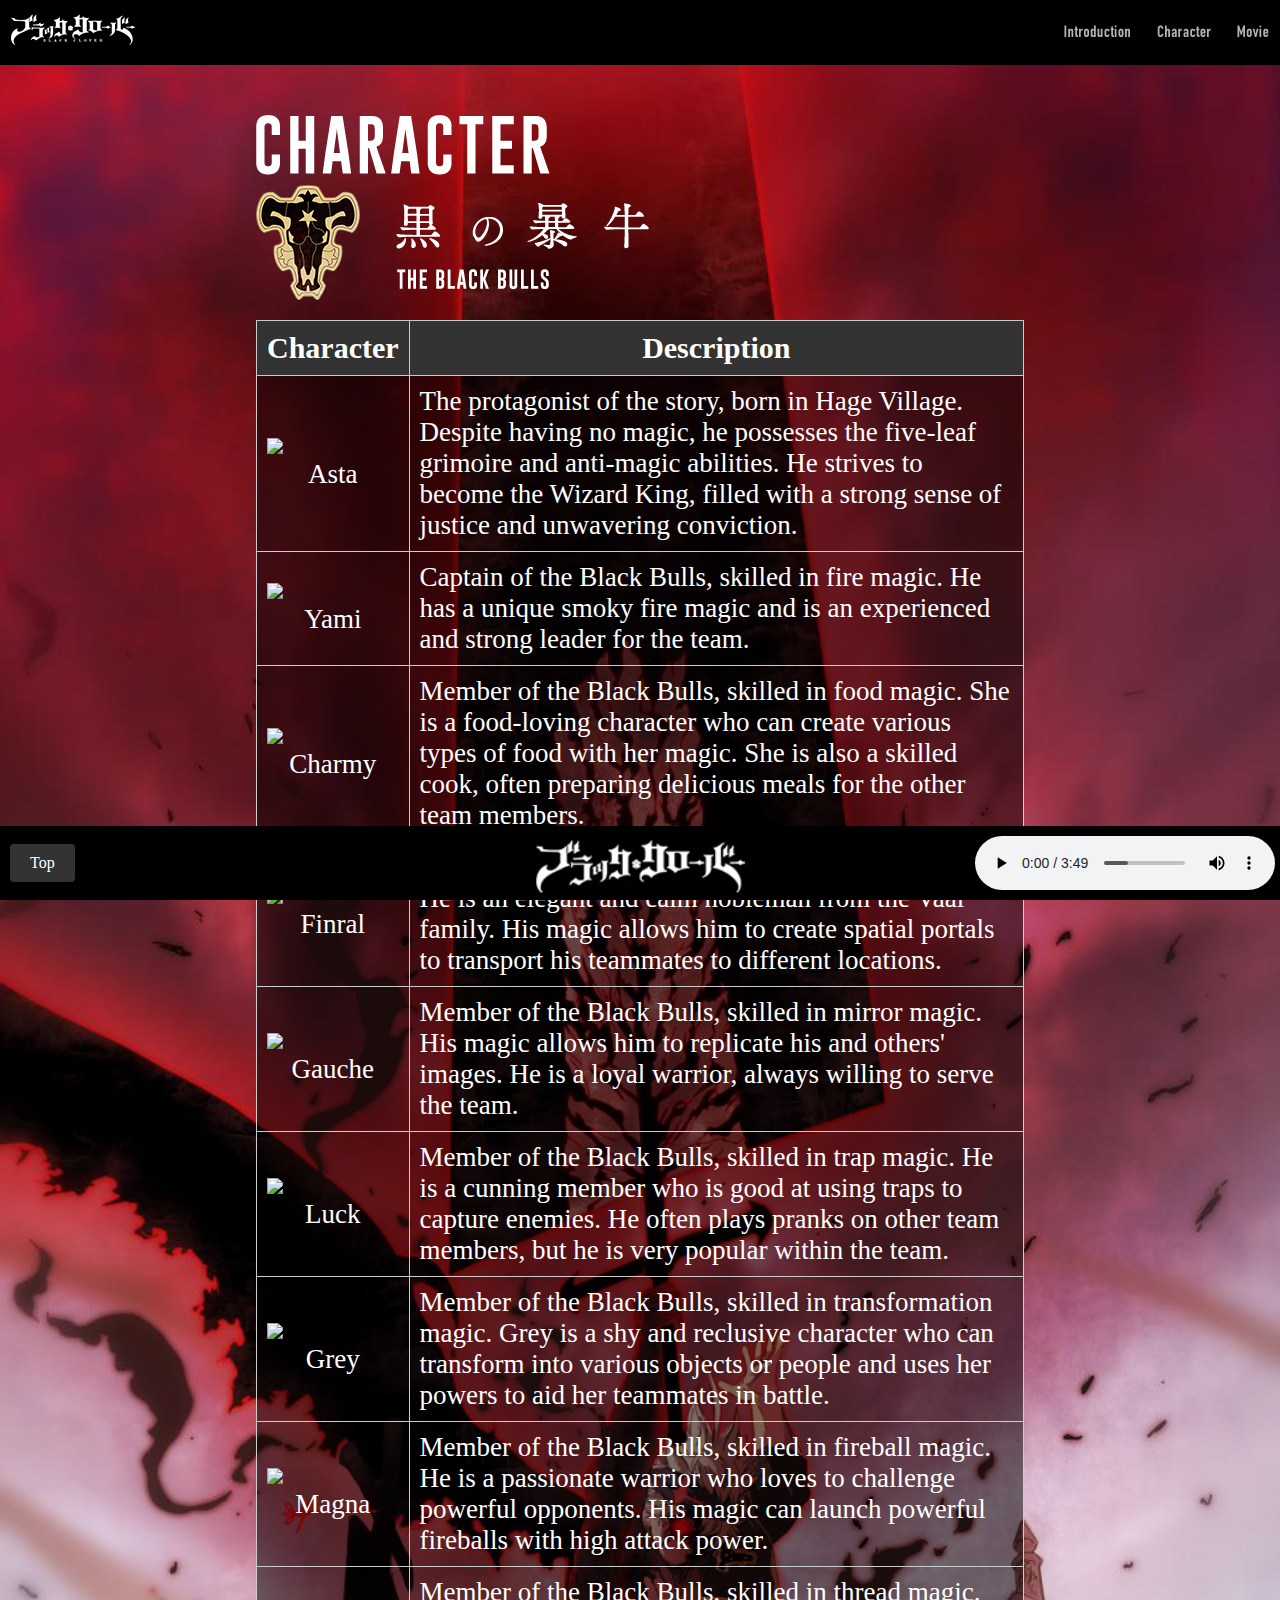
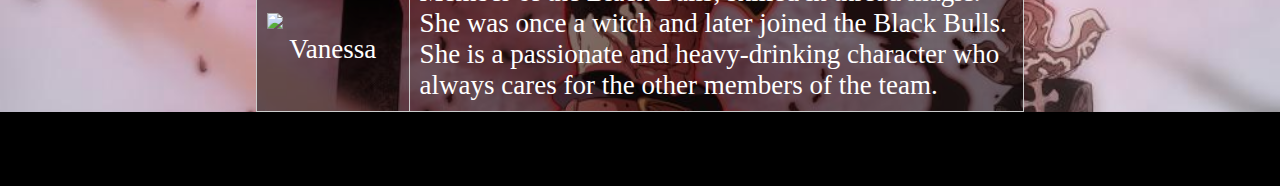
==== character.html @ b59b1da8 "up" ====
<!DOCTYPE html>
<html>

<head>
    <meta charset="UTF-8">
    <link rel="stylesheet" href="style.css">
    <link rel="stylesheet" href="character.css">
    <title>BLACK♣CLOVER</title>
</head>

<body>

    <div class="header" id="header">
        <a class="header-logo" href="index.html"><img src="resource/img/BlackCloverLogo1.png"
                alt="BlackCloverLogo1"></a>
        <div class="header-links">
            <a href="introduction.html"><img src="resource/img/Introduction.png" class="Introduction"></a>
            <a href="character.html"><img src="resource/img/Character.png" class="Character"></a>
            <a href="movie.html"><img src="resource/img/Movie.png" class="Movie"></a>
        </div>
    </div>

    <main>
        <div>
            <img src="resource/img/Character-title.png" class="title">
            <img src="resource/img/Blackcow.png" class="character-img">
        </div>
        <table class="character-table">
            <thead>
                <tr>
                    <th>Character</th>
                    <th>Description</th>
                </tr>
            </thead>
            <tbody>
                <tr>
                    <td>
                        <div class="character">
                            <img class="character-img" src="resource/img/character/asta.png">
                            <span class="character-name">Asta</span>
                        </div>
                    </td>
                    <td>The protagonist of the story, born in Hage Village. Despite having no magic, he possesses the
                        five-leaf grimoire and anti-magic abilities. He strives to become the Wizard King, filled with a
                        strong sense of justice and unwavering conviction.</td>
                </tr>
                <tr>
                    <td>
                        <div class="character">
                            <img class="character-img" src="resource/img/character/yami.png">
                            <span class="character-name">Yami</span>
                        </div>
                    </td>
                    <td>Captain of the Black Bulls, skilled in fire magic. He has a unique smoky fire magic and is an
                        experienced and strong leader for the team.</td>
                </tr>
                <tr>
                    <td>
                        <div class="character">
                            <img class="character-img" src="resource/img/character/charmy.png">
                            <span class="character-name">Charmy</span>
                        </div>
                    </td>
                    <td>Member of the Black Bulls, skilled in food magic. She is a food-loving character who can create
                        various types of food with her magic. She is also a skilled cook, often preparing delicious
                        meals
                        for the other team members.</td>
                </tr>
                <tr>
                    <td>
                        <div class="character">
                            <img class="character-img" src="resource/img/character/finral.png">
                            <span class="character-name">Finral</span>
                        </div>
                    </td>
                    <td>Member of the Black Bulls, skilled in spatial magic. He is an elegant and calm nobleman from the
                        Vaal family. His magic allows him to create spatial portals to transport his teammates to
                        different locations.</td>
                </tr>
                <tr>
                    <td>
                        <div class="character">
                            <img class="character-img" src="resource/img/character/gauche.png">
                            <span class="character-name">Gauche</span>
                        </div>
                    </td>
                    <td>Member of the Black Bulls, skilled in mirror magic. His magic allows him to replicate his and
                        others' images. He is a loyal warrior, always willing to serve the team.</td>
                </tr>
                <tr>
                    <td>
                        <div class="character">
                            <img class="character-img" src="resource/img/character/luck.png">
                            <span class="character-name">Luck</span>
                        </div>
                    </td>
                    <td>Member of the Black Bulls, skilled in trap magic. He is a cunning member who is good at using
                        traps to capture enemies. He often plays pranks on other team members, but he is very popular
                        within the team.</td>
                </tr>
                <tr>
                    <td>
                        <div class="character">
                            <img class="character-img" src="resource/img/character/grey.png">
                            <span class="character-name">Grey</span>
                        </div>
                    </td>
                    <td>Member of the Black Bulls, skilled in transformation magic. Grey is a shy and reclusive
                        character who can transform into various objects or people and uses her powers to aid her
                        teammates in battle.</td>
                </tr>
                <tr>
                    <td>
                        <div class="character">
                            <img class="character-img" src="resource/img/character/magna.png">
                            <span class="character-name">Magna</span>
                        </div>
                    </td>
                    <td>Member of the Black Bulls, skilled in fireball magic. He is a passionate warrior who loves to
                        challenge powerful opponents. His magic can launch powerful fireballs with high attack power.
                    </td>
                </tr>
                <tr>
                    <td>
                        <div class="character">
                            <img class="character-img" src="resource/img/character/vanessa.png">
                            <span class="character-name">Vanessa</span>
                        </div>
                    </td>
                    <td>Member of the Black Bulls, skilled in thread magic. She was once a witch and later joined the
                        Black Bulls. She is a passionate and heavy-drinking character who always cares for the other
                        members of the team.</td>
                </tr>
            </tbody>
        </table>
    </main>
    <div><br><br><br></div>
    <div class="footer">
        <a href="#header"><button>Top</button></a>
        <img src="resource/img/BlackCloverLogo2.png" alt="BlackCloverLogo2">
        <audio class="audio-background" autoplay loop controls>
            <source src="resource/BlackCloverAudio.m4a">
        </audio>
    </div>

</body>

</html>
---- style.css ----
/* style.css */
    * {
        user-select: none;
        /* disable text selection */
    }

    .header {
        display: flex;
        align-items: center;
        justify-content: space-between;
        padding: 10px;
        position: relative;
    }

    .header-logo {
        float: left;
    }

    .header-links {
        text-align: right;
    }

    .header-links a {
        display: inline-block;
        margin-left: 20px;
    }

    .header-links img {
        max-height: 30%;
        opacity: 0.7;
        transition: opacity 0.5s ease-in-out;
    }

    .header-links a:hover img {
        opacity: 1;
    }

    .footer {
        position: fixed;
        /* fix it to the bottom of the page */
        bottom: 0;
        left: 0;
        width: 100%;
        padding: 10px;
        display: flex;
        justify-content: space-between;
        align-items: center;

        background-color: #000;
        color: #fff;
    }

    .footer img {
        position: fixed;
        bottom: 1%;
        left: 50%;
        transform: translateX(-50%) scale(1.2);
        z-index: 1;
    }

    /* Return header button */
    a[href="#header"] button {
        font-family: fantasy;
        background-color: #333;
        color: #fff;
        border: none;
        border-radius: 4px;
        padding: 10px 20px;
        font-size: 16px;
        text-decoration: none;
        cursor: pointer;
    }

    a[href="#header"] button:hover {
        background-color: #555;
    }


    body {
        height: 100vh;
        margin: 0;
        background: black    ;

    }

    .audio-background {
        position: relative;
        left: -15px;
        z-index: 1
    }

    @media only screen and (max-width: 600px) {

        .video-background {
            width: 100%;
            height: 100%;
        }


        .header,
        .footer {
            flex-direction: column;
        }

        .logo1 {
            float: none;
            margin-bottom: 10px;
        }

        .Link-img {
            text-align: center;
        }

        .Link-img a {
            display: block;
            margin-left: 0;
            margin-bottom: 10px;
        }

        .footer img {
            position: static;
            margin: 10px auto;
            transform: scale(1);
        }

        .left-text,
        .right-text {
            font-size: 40px;
            margin-left: 5%;
            margin-right: 5%;
        }

        .left-text {
            margin-top: 53%;
        }


        .BLACKCLOVER {
            font-size: 20px;
        }

        .neon-effect {
            font-size: 30px;
        }
    }
---- character.css ----
/*character.ccs*/

* {
    font-family: 'Cinzel', serif;
}

main {
    background-image: url("resource/img/Character_bg.jpg");
    background-size: cover;
    background-position: center;
    background-repeat: no-repeat;
}

.title {
    display: block;
    margin-left: auto;
    margin-right: auto;
    width: auto;
    max-width: 100%;
    padding-top: 50px;
    padding-bottom: 10px;
    margin-left: 20%;
}

.character-img {
    display: block;
    margin-left: auto;
    margin-right: auto;
    margin-left: 20%;
}

.character-table {
    margin-left: 20%;
    margin-right: 20%;
    margin-top: 20px;
    margin-bottom: 20px;
    border-collapse: collapse;
    color: #fff;
    overflow: auto;
}

.character-table th,
.character-table td {
    border: 1px solid #ccc;
    padding: 10px;
    text-align: left;
    font-size: 27px;
}

.character-table th {
    background-color: #333;
    color: #fff;
    text-align: center;
    font-size: 30px;
}

.character-table td img {
    display: block;
    margin: 0 auto;
}

.character-table tbody tr {
    background-color: rgba(0, 0, 0, 0.5);
}

.character-img {
    max-width: 100%;
    height: auto;
}

.character-name {
    display: block;
    text-align: center;
    margin-top: 5px;
}

.intro-text {
    font-family: 'Cinzel', serif;
    font-size: 20px;
    color: #ffffff;
    padding-top: 10px;
    margin-left: 20%;
    margin-right: 50%;
}

.strong {
    color: #ff0000;
    text-shadow: 1px 1px 1px#fff;
    font-size: 27px;
}
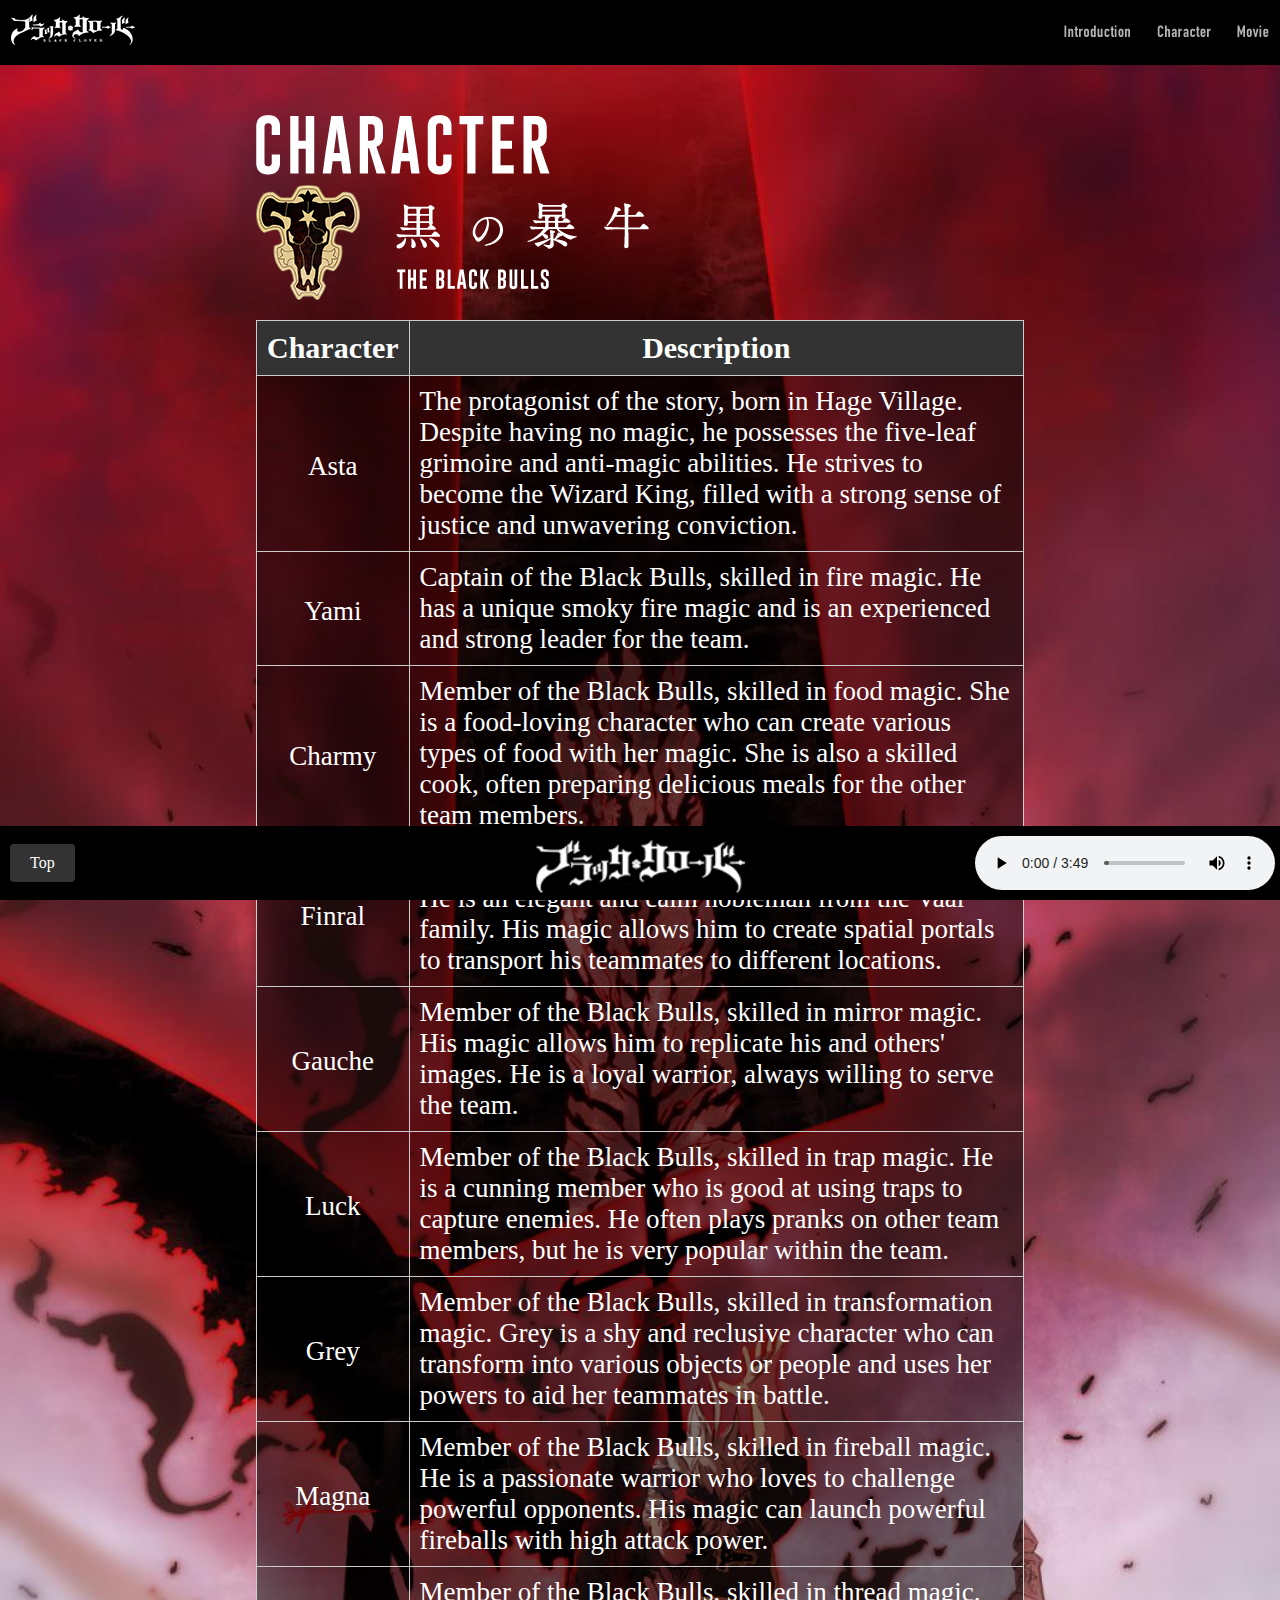
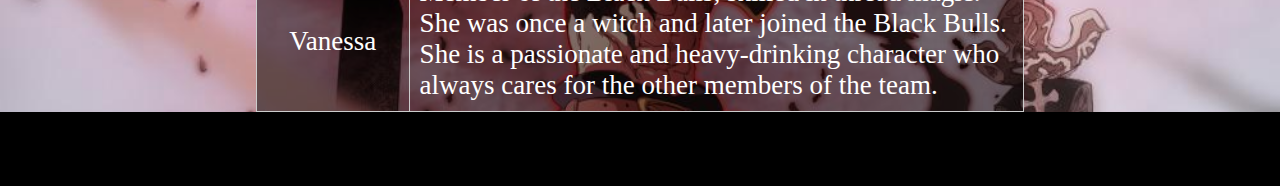
==== commit 6ec82dea: "delete icon" ====
--- a/character.html
+++ b/character.html
@@ -36,7 +36,6 @@
                 <tr>
                     <td>
                         <div class="character">
-                            <img class="character-img" src="resource/img/character/asta.png">
                             <span class="character-name">Asta</span>
                         </div>
                     </td>
@@ -47,7 +46,6 @@
                 <tr>
                     <td>
                         <div class="character">
-                            <img class="character-img" src="resource/img/character/yami.png">
                             <span class="character-name">Yami</span>
                         </div>
                     </td>
@@ -57,7 +55,6 @@
                 <tr>
                     <td>
                         <div class="character">
-                            <img class="character-img" src="resource/img/character/charmy.png">
                             <span class="character-name">Charmy</span>
                         </div>
                     </td>
@@ -69,7 +66,6 @@
                 <tr>
                     <td>
                         <div class="character">
-                            <img class="character-img" src="resource/img/character/finral.png">
                             <span class="character-name">Finral</span>
                         </div>
                     </td>
@@ -80,7 +76,6 @@
                 <tr>
                     <td>
                         <div class="character">
-                            <img class="character-img" src="resource/img/character/gauche.png">
                             <span class="character-name">Gauche</span>
                         </div>
                     </td>
@@ -90,7 +85,6 @@
                 <tr>
                     <td>
                         <div class="character">
-                            <img class="character-img" src="resource/img/character/luck.png">
                             <span class="character-name">Luck</span>
                         </div>
                     </td>
@@ -101,7 +95,6 @@
                 <tr>
                     <td>
                         <div class="character">
-                            <img class="character-img" src="resource/img/character/grey.png">
                             <span class="character-name">Grey</span>
                         </div>
                     </td>
@@ -112,7 +105,6 @@
                 <tr>
                     <td>
                         <div class="character">
-                            <img class="character-img" src="resource/img/character/magna.png">
                             <span class="character-name">Magna</span>
                         </div>
                     </td>
@@ -123,7 +115,6 @@
                 <tr>
                     <td>
                         <div class="character">
-                            <img class="character-img" src="resource/img/character/vanessa.png">
                             <span class="character-name">Vanessa</span>
                         </div>
                     </td>
